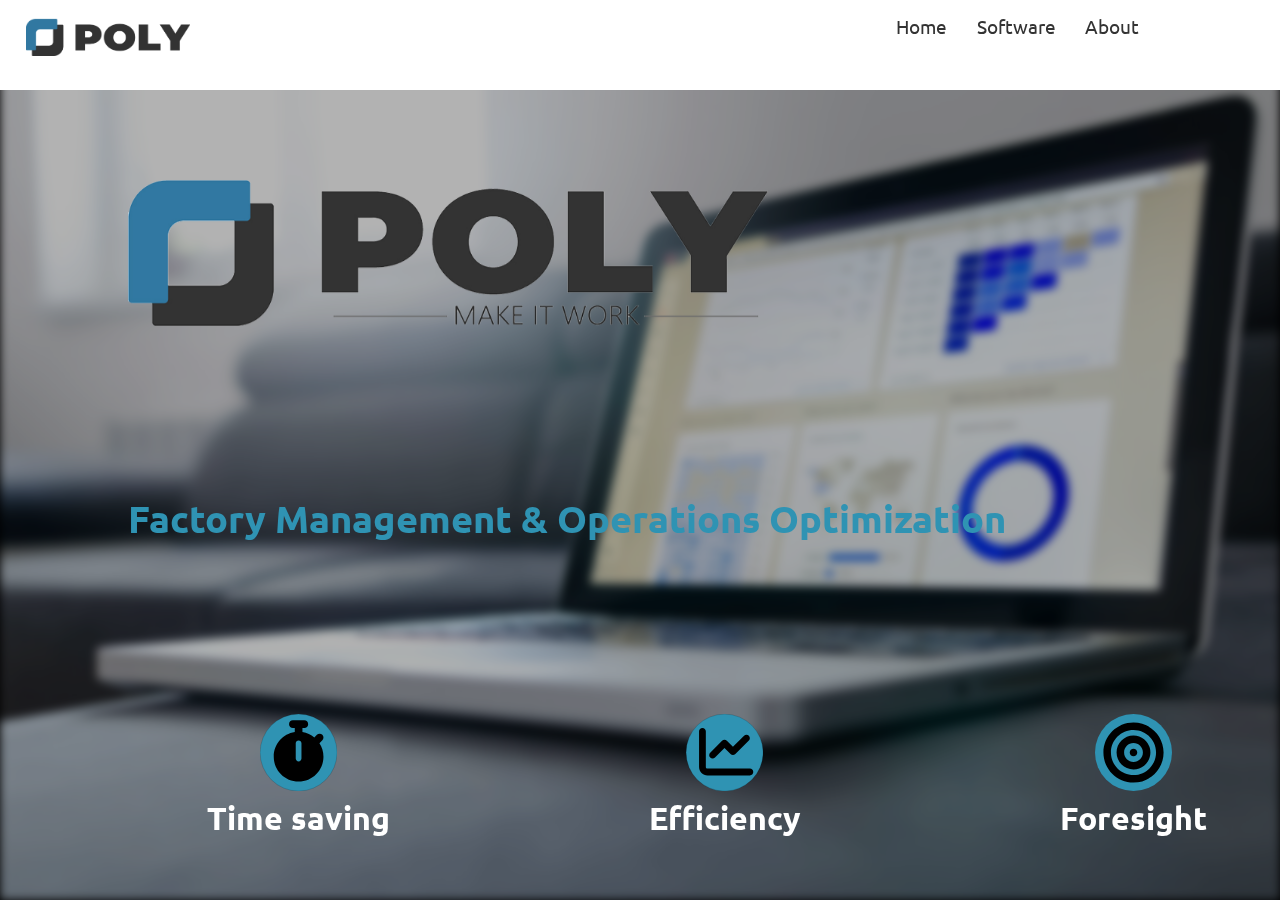
==== index.html @ 880046f1 "First commit" ====
<!DOCTYPE html>
<html lang="en">
    <head>
        <meta charset="UTF-8">
        <meta name="viewport" content="width=device-width, initial-scale=1.0">
        <title>PolyOptimal</title>
        <link rel="icon" type="image/x-icon" href="images/favicon.png">
        <link rel="stylesheet" href="styles/index.css">
        <link rel="stylesheet" href="styles/topbar.css">
        <link rel="stylesheet" href="styles/base.css">
        
        <link rel="preconnect" href="https://fonts.googleapis.com">
		<link rel="preconnect" href="https://fonts.gstatic.com" crossorigin>
		<link href="https://fonts.googleapis.com/css2?family=Ubuntu:ital,wght@0,300;0,400;0,500;0,700;1,300;1,400;1,500;1,700&display=swap" rel="stylesheet">

		<link rel="preconnect" href="https://fonts.googleapis.com">
		<link rel="preconnect" href="https://fonts.gstatic.com" crossorigin>
		<link href="https://fonts.googleapis.com/css2?family=Cabin:ital,wght@0,400..700;1,400..700&display=swap" rel="stylesheet">

    </head>
    <body>
        <div id="topNavBar">
            <img id="topNavBar-logo" src="images/SimpleLogoOfficial.png">
            <nav id="topNavBar-links">
                <a class="links" href="index.html">Home</a>
                <a class="links" href="software.html">Software</a>
                <a class="links" href="about.html">About</a>
                <!--<a class="links" href="news.html">News</a>-->
            </nav>
        </div>


        <!--Esta div faz o blur e o background-->
        <div id="home"></div>

        <img id="mainLogo" src="images/Logo.jpg">
        <h1 id="phrase" >Factory Management & Operations Optimization</h1>
        
        
        <table id="iconsNav">
            <tr>
                <td>
                    <img class="icons" src="images/bullseye-solid (1).svg">
                </td>
                <td>
                    <img class="icons" src="images/chart-line-solid (1).svg">
                </td>
                <td>
                    <img class="icons" src="images/stopwatch-solid (1).svg">
                </td>
            </tr>
            <tr>
                <td>
                    <h1 class="header1">Time saving</h1>
                </td>
                <td>
                    <h1 class="header1">Efficiency</h1>
                </td>
                <td>
                    <h1 class="header1">Foresight</h1>
                </td>
            </tr>
        </table>
        
        
    </body>
</html>
---- styles/index.css ----
#home {
    /* The image used */
    background-image: url("../images/laptopBackground.jpg");
    backdrop-filter: blur(5px);


    /* Center and scale the image nicely */
    background-position: 0 2vh;
    background-repeat: no-repeat;
    background-size: cover;
    background-attachment: fixed;
    opacity: 70%;

    filter: blur(5px);
    height: 100vh;
    width: 100%;
}

#mainLogo {
    position: absolute;
    top: 20vh;
    left: 10vw;
    /*position: relative;
    top: -77vh;
    left: 13vh;*/
    width: 50vw;
}

#phrase {
    position: absolute;
    top: 55vh;
    left: 10vw;
    /*position: relative;
    top: -50vh;
    left: 10vw;*/
    font-size: 3vw;
    font-family: ubuntu, sans-serif;
    font-weight: bold;
    color: #2f93b3;
}

#iconsNav{
    position: absolute;
    top: 79vh;
    left: -4vw;
    text-align: center;
    
}

#iconsNav td{
    padding-left: 20vw;
}

.icons{
    width: 6vw;
}

.header1{
    color: white;
    position: relative;
    font-family: ubuntu,sans-serif;
}

/* Portrait smartphone (320px) 
@media (max-device-width: 320px){
    /* Responsive styles for this breakpoint 

    #home{
        height: 220vh;
        width: 218vw;
        background-position: -300vw 2vh;
    }
    #mainLogo {
        position: absolute;
        top: 20vh;
        left: 8vw;
        /*position: relative;
        top: -77vh;
        left: 13vh;*/

    /*    width: 200vw;
    }
    
    #phrase {
        position: absolute;
        top: 70vh;
        left: 10vw;
        /*position: relative;
        top: -50vh;
        left: 10vw;*/
        /*
        font-size: 20vw;
        font-family: ubuntu, sans-serif;
        font-weight: bold;
        color: #2f93b3;
    }
    
    #iconsNav{
        position: absolute;
        top: 170vh;
        left: 10vw;
        text-align: center;
        
    }
    
    #iconsNav td{
        padding-left: 20vw;
    }
    
    .icons{
        width: 30vw;
    }
    
  }

@media (min-device-width: 321px) and (max-device-width: 479px){

    /* Responsive styles for this breakpoint 

    #home{
        height: 198vh;
        width: 197vw;
        background-position: -30vw 2vh;
    }
    #mainLogo {
        position: absolute;
        top: 20vh;
        left: 10vw;
        width: 130vw;
    }
    
    #phrase {
        position: absolute;
        top: 55vh;
        left: 10vw;
        font-size: 17vw;
        font-family: ubuntu, sans-serif;
        font-weight: bold;
        color: #2f93b3;
    }
    
    #iconsNav{
        position: absolute;
        top: 140vh;
        left: 12vw;
        text-align: center;
    }
    
    #iconsNav td{
        padding-left: 20vw;
    }
    
    .icons{
        width: 20vw;
    }
    
  }


  
  /* Landscape smartphone (480px) 
  @media (min-device-width: 480px) and (max-device-width: 768px){
    /* Responsive styles for this breakpoint 
    
    #home{
        height: 140vh;
        width: 139vw;
        background-position: -30vw 2vh;
    }

    #mainLogo {
        position: absolute;
        top: 20vh;
        left: 10vw;
        width: 80vw;
    }
    
    #phrase {
        position: absolute;
        top: 70vh;
        left: 20vw;
        font-size: 6vw;
        font-family: ubuntu, sans-serif;
        font-weight: bold;
        color: #2f93b3;
    }
    
    #iconsNav{
        position: absolute;
        scale: 106%;
        top: 110vh;
        left: 2vw;
        text-align: center;
        
    }
    
    #iconsNav td{
        padding-left: 20vw;
    }
    
    .icons{
        width: 10vw;
    }

  }
  
  /* Portrait tablet (760px) 
  @media (min-device-width: 760px) and (max-device-width:1023px){
    /* Responsive styles for this breakpoint 
    #home{
        height: 110vh;
        width: 106vw;
    }
    
    #mainLogo {
        position: absolute;
        top: 20vh;
        left: 10vw;
        width: 50vw;
    }
    
    #phrase {
        position: absolute;
        top: 55vh;
        left: 10vw;
        font-size: 3vw;
        font-family: ubuntu, sans-serif;
        font-weight: bold;
        color: #2f93b3;
    }
    
    #iconsNav{
        position: absolute;
        top: 79vh;
        left: -7vw;
        text-align: center;
        
    }
    
    #iconsNav td{
        padding-left: 20vw;
    }
    
    .icons{
        width: 6vw;
    }
    
  }
  
  /* Desktop (1024px) 
  @media (min-device-width: 1024px) and (max-device-width: 1460px){
    /* Responsive styles for this breakpoint 
    #mainLogo {
        position: absolute;
        top: 20vh;
        left: 10vw;
        width: 50vw;
    }
    
    #phrase {
        position: absolute;
        top: 55vh;
        left: 10vw;
        font-size: 3vw;
        font-family: ubuntu, sans-serif;
        font-weight: bold;
        color: #2f93b3;
    }
    
    #iconsNav{
        position: absolute;
        top: 79vh;
        left: -8vw;
        text-align: center;
        
    }
    
    #iconsNav td{
        padding-left: 20vw;
    }
    
    .icons{
        width: 6vw;
    }
    
  }
---- styles/topbar.css ----
a{
    text-decoration: none;
}

.links{
    color: #333333;
}

#topNavBar {
    background-color: white;
    width: 100%;
    height: 10vh;
    position: fixed;
    margin: 0;
    z-index: 2;
}

#topNavBar-logo {
    height: 3vw;
    position: relative;
    top: 2vh;
    left: 2vw;
}

#topNavBar-links {
    font-size: 1.5vw;
    margin-right: 2vw;
    position: relative;
    left: 70vw;
    top: -3vh;
}

#topNavBar-links a {
    display: inline-block;
    margin-right: 2vw;
    font-family: Ubuntu;
    font-weight: 15vw;
}

/*
/* Portrait smartphone (320px) 
@media (max-width: 320px){
    #topNavBar{
        max-width: 100%;
        
    }

    #topNavBar-logo {
        height: 7vh;
    }
    
    #topNavBar-links {
        font-size: 7vw;
        left: 105vw;
        top: -3vh;
    }
  }

@media (min-width: 321px) and (max-width: 479px){
    #topNavBar{
        max-width: 100%;
        
    }

    #topNavBar-logo {
        height: 7vh;
    }
    
    #topNavBar-links {
        font-size: 5vw;
        left: 95vw;
        top: -3vh;
    }
  }


  
  /* Landscape smartphone (480px) 
  @media (min-width: 480px) and (max-width: 768px){
    #topNavBar{
        max-width: 100%;
    }
    
    #topNavBar-logo {
        height: 7vh;
    }
    
    #topNavBar-links {
        font-size: 3vw;
        left: 85vw;
        top: -3vh;
    }
    
  }
  
  /* Portrait tablet (760px) 
  @media (min-width: 760px) and (max-width:1023px){
      #topNavBar{
        max-width: 100%;

      }
      #topNavBar-logo {
          height: 6vh;
      }
      
      #topNavBar-links {
          font-size: 1.8vw;
          left: 68vw;
          top: -3vh;
      }
    
  }
  
  /* Desktop (1024px) 
  @media (min-width: 1024px) and (max-width: 1460px){ 
    #topNavBar{
        max-width: 100%;
        
    }

    #topNavBar-logo {
        height: 4vw;
    }
    
    #topNavBar-links {
        font-size: 1.6vw;
        left: 68vw;
        top: -3vh;
    }
  }*/
---- styles/base.css ----
* {
    margin: 0;
    font-family: ubuntu,sans-serif;
    scroll-behavior: smooth;
}

body {
    height: 100%;
    overflow-x: hidden;
}

html {
    height: 100%;
    max-width: 100%;
    background-color: black;
}
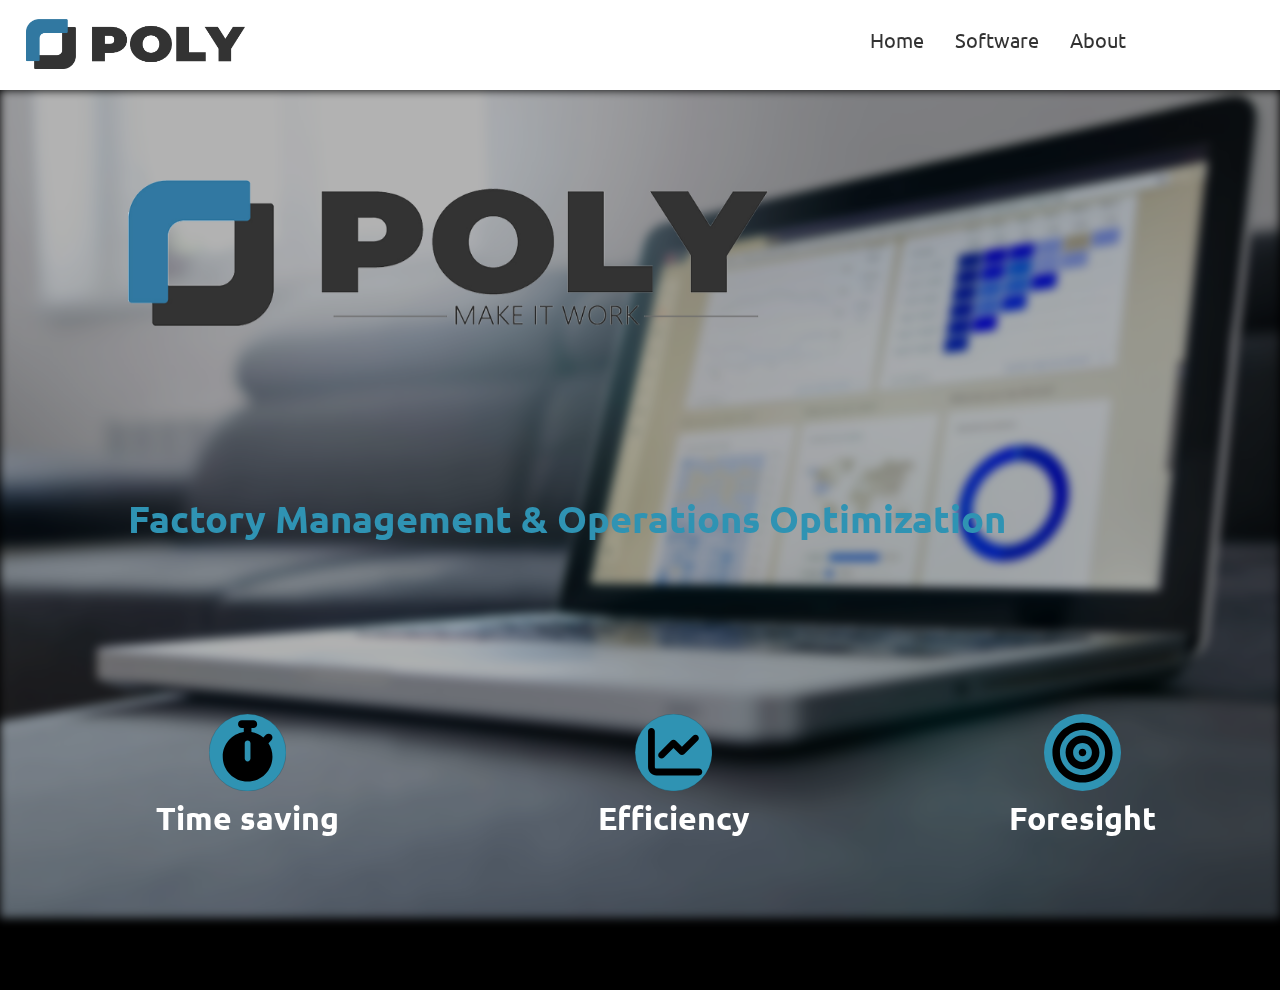
==== commit f3d3a3b2: "Resize topNavBar for mobile" ====
--- a/index.html
+++ b/index.html
@@ -62,6 +62,5 @@
             </tr>
         </table>
         
-        
     </body>
 </html>--- a/styles/index.css
+++ b/styles/index.css
@@ -61,9 +61,7 @@
     font-family: ubuntu,sans-serif;
 }
 
-/* Portrait smartphone (320px) 
-@media (max-device-width: 320px){
-    /* Responsive styles for this breakpoint 
+@media (max-width: 320px){
 
     #home{
         height: 220vh;
@@ -74,21 +72,14 @@
         position: absolute;
         top: 20vh;
         left: 8vw;
-        /*position: relative;
-        top: -77vh;
-        left: 13vh;*/
-
-    /*    width: 200vw;
+
+        width: 200vw;
     }
     
     #phrase {
         position: absolute;
         top: 70vh;
         left: 10vw;
-        /*position: relative;
-        top: -50vh;
-        left: 10vw;*/
-        /*
         font-size: 20vw;
         font-family: ubuntu, sans-serif;
         font-weight: bold;
@@ -113,9 +104,7 @@
     
   }
 
-@media (min-device-width: 321px) and (max-device-width: 479px){
-
-    /* Responsive styles for this breakpoint 
+@media (min-width: 321px) and (max-width: 479px){
 
     #home{
         height: 198vh;
@@ -158,9 +147,7 @@
 
 
   
-  /* Landscape smartphone (480px) 
-  @media (min-device-width: 480px) and (max-device-width: 768px){
-    /* Responsive styles for this breakpoint 
+  @media (min-width: 480px) and (max-width: 768px){
     
     #home{
         height: 140vh;
@@ -204,9 +191,7 @@
 
   }
   
-  /* Portrait tablet (760px) 
-  @media (min-device-width: 760px) and (max-device-width:1023px){
-    /* Responsive styles for this breakpoint 
+  @media (min-width: 760px) and (max-width:1023px){
     #home{
         height: 110vh;
         width: 106vw;
@@ -247,9 +232,7 @@
     
   }
   
-  /* Desktop (1024px) 
-  @media (min-device-width: 1024px) and (max-device-width: 1460px){
-    /* Responsive styles for this breakpoint 
+  @media (min-width: 1024px) and (max-width: 1460px){
     #mainLogo {
         position: absolute;
         top: 20vh;
--- a/styles/topbar.css
+++ b/styles/topbar.css
@@ -8,9 +8,9 @@
 
 #topNavBar {
     background-color: white;
-    width: 100%;
+    max-width: 100%;
     height: 10vh;
-    position: fixed;
+    position: relative;
     margin: 0;
     z-index: 2;
 }
@@ -37,11 +37,8 @@
     font-weight: 15vw;
 }
 
-/*
-/* Portrait smartphone (320px) 
 @media (max-width: 320px){
     #topNavBar{
-        max-width: 100%;
         
     }
 
@@ -58,24 +55,28 @@
 
 @media (min-width: 321px) and (max-width: 479px){
     #topNavBar{
-        max-width: 100%;
-        
+        max-width: 100;
     }
 
     #topNavBar-logo {
-        height: 7vh;
+        max-height: 7vh;
+        min-height: 9vw;
     }
     
     #topNavBar-links {
-        font-size: 5vw;
-        left: 95vw;
-        top: -3vh;
+        font-size: 1em;
+        left: 12em;
+        top: -2vh;
+        max-width: 11em;
+    }
+
+    #topNavBar-links a{
+        margin-right: 0vw;
     }
   }
 
 
   
-  /* Landscape smartphone (480px) 
   @media (min-width: 480px) and (max-width: 768px){
     #topNavBar{
         max-width: 100%;
@@ -93,7 +94,6 @@
     
   }
   
-  /* Portrait tablet (760px) 
   @media (min-width: 760px) and (max-width:1023px){
       #topNavBar{
         max-width: 100%;
@@ -111,7 +111,6 @@
     
   }
   
-  /* Desktop (1024px) 
   @media (min-width: 1024px) and (max-width: 1460px){ 
     #topNavBar{
         max-width: 100%;
@@ -127,4 +126,4 @@
         left: 68vw;
         top: -3vh;
     }
-  }*/+  }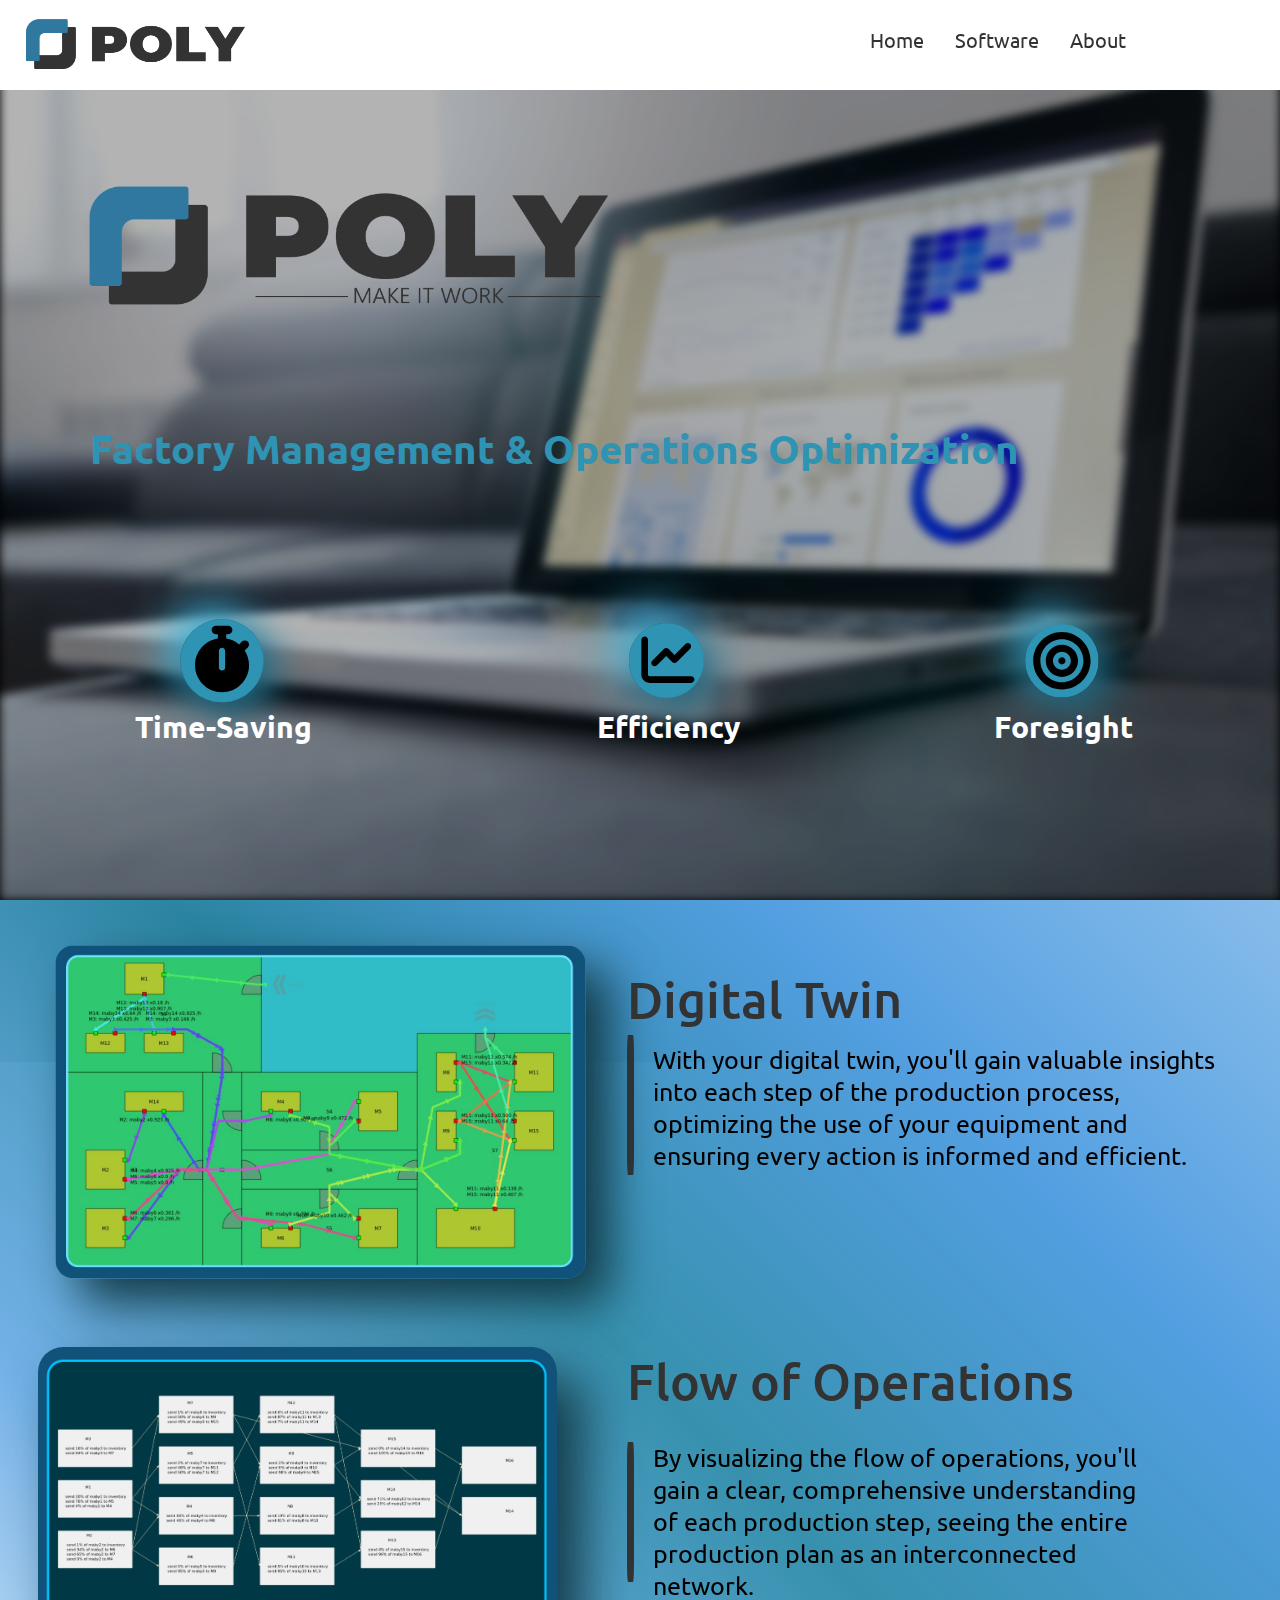
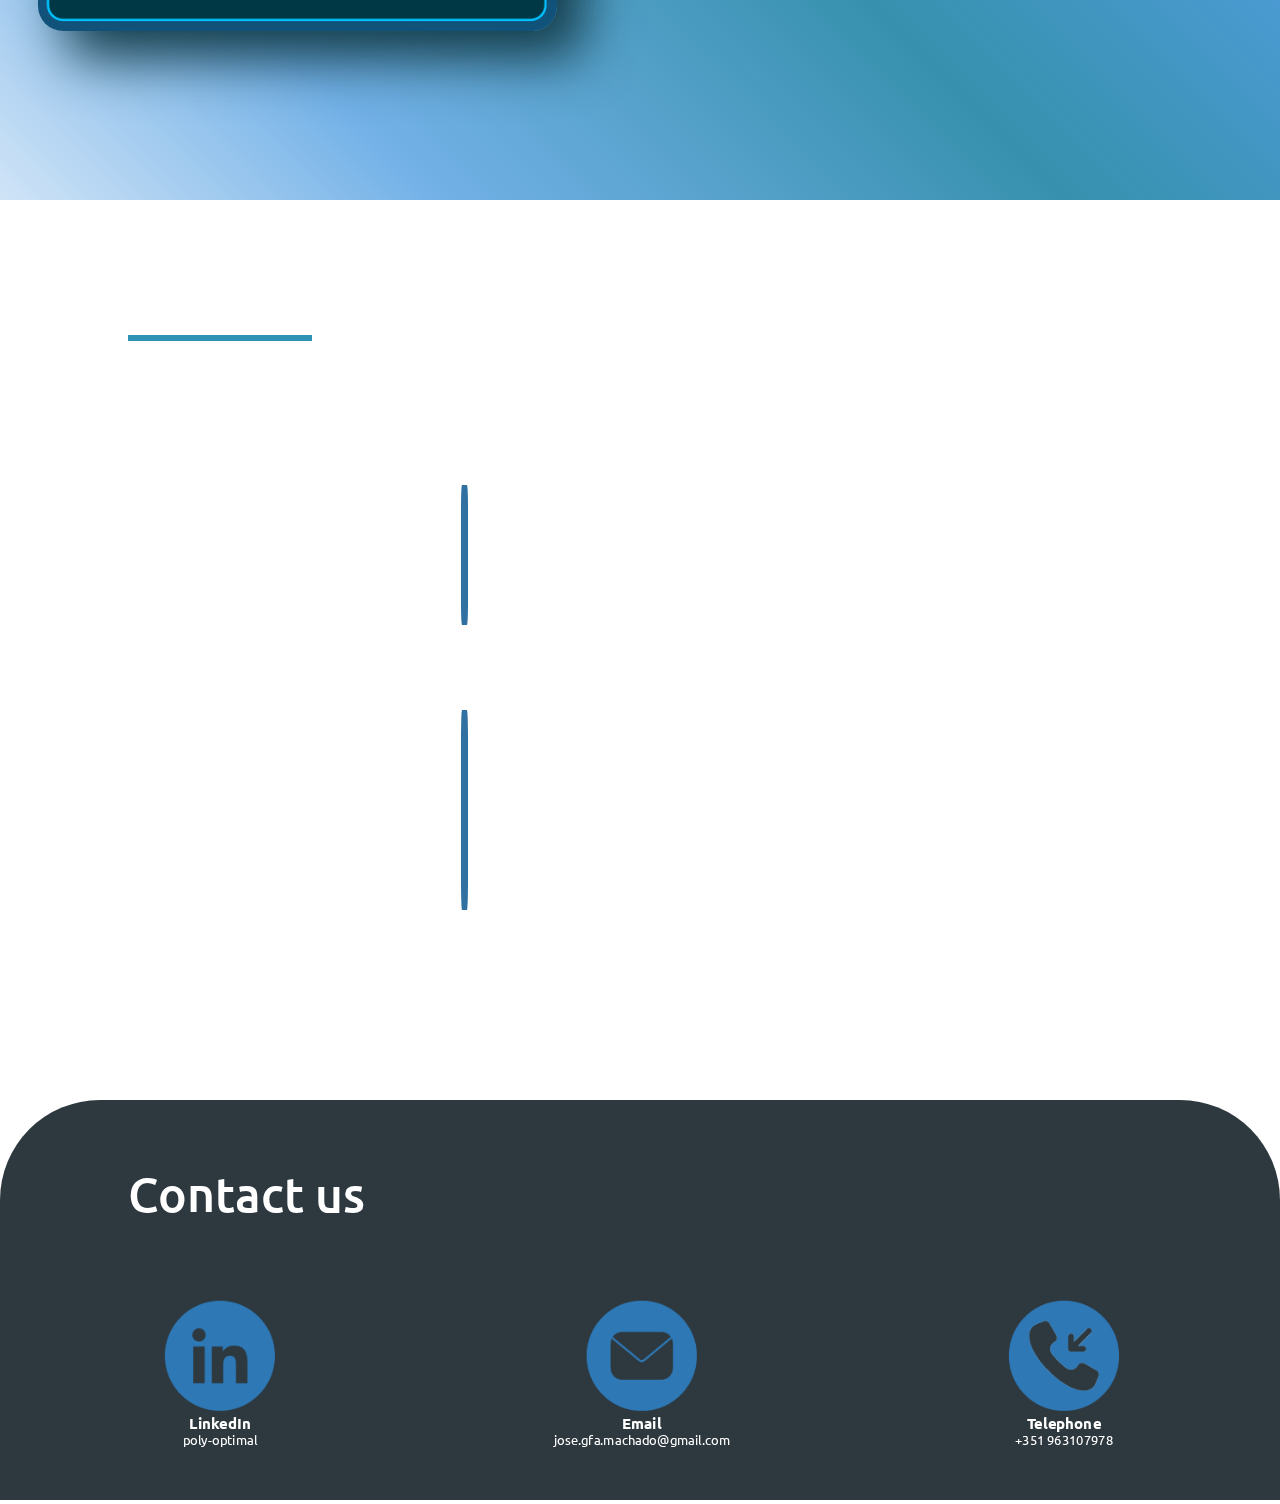
==== commit d1a98a46: "Resizes mostly done" ====
--- a/index.html
+++ b/index.html
@@ -29,38 +29,109 @@
             </nav>
         </div>
 
+		<div id="pc-div"><img src="images/laptopBackground.jpg" id="pc"></div>
 
-        <!--Esta div faz o blur e o background-->
-        <div id="home"></div>
+		
+		<div id="darkPic"></div>
+		<img src="images/ComplexLogoOfficial.png" id="totalLogo">
+		<h1 id="phrase">Factory Management & Operations Optimization</h1>
+		
+		<br>
+		
+		
+		
+		
+		<table id="words">
+			<tr>
+				<td class="icons"><img src="images/bullseye-solid (1).svg" class="smallCons" id="clockIcon"></td>
+				<td class="icons"><img src="images/chart-line-solid (1).svg" class="smallCons"></td>
+				<td class="icons"><img src="images/stopwatch-solid (1).svg" class="smallCons"></td>
+			</tr>
+			<tr>
+				<td class="header1"><h4>Time-Saving</h4></td>
+				<td class="header1"><h4>Efficiency</h4></td>
+				<td class="header1"><h4>Foresight</h4></td>
+			</tr>
+			<!--
+			<tr>
+				<td><p class="smallParagraph">Lorem ipsum dolor sit amet consectetur adipisicing elit. Ipsum ullam odio ut eaque voluptatem et animi perferendis laboriosam obcaecati asperiores, nisi sunt blanditiis! Quo repellendus totam vel esse? Mollitia, aspernatur.</p></td>
+				<td><p class="smallParagraph">Lorem ipsum dolor sit amet consectetur adipisicing elit. Ipsum ullam odio ut eaque voluptatem et animi perferendis laboriosam obcaecati asperiores, nisi sunt blanditiis! Quo repellendus totam vel esse? Mollitia, aspernatur.</p></td>
+				<td><p class="smallParagraph">Lorem ipsum dolor sit amet consectetur adipisicing elit. Ipsum ullam odio ut eaque voluptatem et animi perferendis laboriosam obcaecati asperiores, nisi sunt blanditiis! Quo repellendus totam vel esse? Mollitia, aspernatur.</p></td>
+			</tr>
+			-->
+		</table>
 
-        <img id="mainLogo" src="images/Logo.jpg">
-        <h1 id="phrase" >Factory Management & Operations Optimization</h1>
-        
-        
-        <table id="iconsNav">
-            <tr>
-                <td>
-                    <img class="icons" src="images/bullseye-solid (1).svg">
-                </td>
-                <td>
-                    <img class="icons" src="images/chart-line-solid (1).svg">
-                </td>
-                <td>
-                    <img class="icons" src="images/stopwatch-solid (1).svg">
-                </td>
-            </tr>
-            <tr>
-                <td>
-                    <h1 class="header1">Time saving</h1>
-                </td>
-                <td>
-                    <h1 class="header1">Efficiency</h1>
-                </td>
-                <td>
-                    <h1 class="header1">Foresight</h1>
-                </td>
-            </tr>
-        </table>
-        
+
+		
+		
+		<div class="blueDiv" id="Software">
+			<div id="digitalTwinBrief-div">
+				<h2 class="titles" id="digitalTwinTitle">Digital Twin</h2>
+				<span class="brief" id="digitalTwinBrief">With your digital twin, you'll gain valuable insights into each step of the production process, optimizing the use of your equipment and ensuring every action is informed and efficient.
+				</span>
+				<div id="digitalTwinLine"></div>
+				<img src="images/digitalTwin.jpeg" id="digitalTwinImage">
+			</div>
+			<div id="flowOfOperations-div">
+				<h2 class="titles" id="flowOfOperationsTitle">Flow of Operations</h2>
+				<span class="brief" id="flowOfOperationsBrief">By visualizing the flow of operations, you'll gain a clear, comprehensive understanding of each production step, seeing the entire production plan as an interconnected network.</span>
+				<img src="images/FOOexample.png" id="flowOfOperationsImage">
+				<div id="flowOfOperationsLine"></div>
+			</div>
+		</div> 
+
+
+
+		
+		<div id="About">
+			<h1 class="titles" id="aboutTitle">About</h1>
+
+			<h4 class="titles" id="visionTitle">Our Vision</h4>
+			<div id="visionLine"></div>
+			<span class="brief" id="aboutBrief1">At Poly, we're gearing up to revolutionize factory performance with cutting-edge software solutions. Our vision is to empower factories to achieve peak productivity while providing invaluable support every step of the way.</span>
+			
+			<h4 class="titles" id="goalTitle">Our Goal</h4>
+			<div id="goalLine"></div>
+			<span class="brief" id="aboutBrief2">We're committed to crafting innovative tools and features that will streamline operations, enhance efficiency, and drive bottom-line results. From real-time monitoring and predictive analytics to intelligent resource allocation and seamless integration, we're laying the groundwork for a smarter, more efficient future of manufacturing.</span>
+		</div>
+		
+
+
+
+
+		
+		
+		
+		
+		
+		
+		
+		
+		<div id="Contact">
+			<h1 class="titles" id="contactTitle">Contact us</h1>
+			<table id="contactTable">
+				<tr>
+					<td><a class="contactLinks" href="https://www.linkedin.com/company/poly-optimal/" target="_blank"><img src="images/linkedin.png" class="socialIcons" id="linkedinIcon"></a><h3 class="contactLabels">LinkedIn</h3><p class="contactLabels">poly-optimal</p></td>
+					<td><a class="contactLinks" href="mailto:jose.gfa.machado@gmail.com" target="_blank"><img src="images/emailNovo2.png" class="socialIcons"></a><h3 class="contactLabels">Email</h3><p class="contactLabels">jose.gfa.machado@gmail.com</p></td>
+					<td><a class="contactLinks" target="_blank" href="tel:+351963107978"><img src="images/callNovo.png" class="socialIcons"></a><h3 class="contactLabels">Telephone</h3><p class="contactLabels">+351 963107978</p></td>
+				</tr>
+				<!--
+					<tr>
+						<td class="social" id="linkedInLabel"><h3>LinkedIn</h3></td>
+						<td class="social" id="emailLabel"><h3>Email</h3></td>
+						<td class="social" id="callLabel"><h3>Telephone</h3></td>
+					</tr>
+					<tr>
+						<td class="social" id="nick"><p>poly-optimal</p></td>
+						<td class="social" id="email"><p>jose.gfa.machado@gmail.com</p></td>
+						<td class="social" id="cellphone"><p>+351 963107978</p></td>
+					</tr>
+					-->
+			</table>
+			
+
+			<!--<span id="emailNow">Feel free to send an email right now!</span> -->
+			
+		</div>
     </body>
 </html>--- a/styles/index.css
+++ b/styles/index.css
@@ -1,18 +1,23 @@
-#home {
-    /* The image used */
+/*#home {
     background-image: url("../images/laptopBackground.jpg");
-    backdrop-filter: blur(5px);
-
-
-    /* Center and scale the image nicely */
+
+
     background-position: 0 2vh;
     background-repeat: no-repeat;
     background-size: cover;
     background-attachment: fixed;
-    opacity: 70%;
 
     filter: blur(5px);
     height: 100vh;
+    width: 100%;
+}
+
+#black{
+    position: absolute;
+    top: 6em;
+    opacity: 0.5;
+    background-color: black;
+    height: 90vh;
     width: 100%;
 }
 
@@ -20,9 +25,6 @@
     position: absolute;
     top: 20vh;
     left: 10vw;
-    /*position: relative;
-    top: -77vh;
-    left: 13vh;*/
     width: 50vw;
 }
 
@@ -30,9 +32,6 @@
     position: absolute;
     top: 55vh;
     left: 10vw;
-    /*position: relative;
-    top: -50vh;
-    left: 10vw;*/
     font-size: 3vw;
     font-family: ubuntu, sans-serif;
     font-weight: bold;
@@ -61,6 +60,2783 @@
     font-family: ubuntu,sans-serif;
 }
 
+#Software{
+    width: 100%;
+    height: 100%;
+    background: linear-gradient(45deg, rgba(208, 228, 247, 1) 0%, rgba(120, 180, 232, 1) 19%, rgba(115, 177, 231, 1) 20%, rgba(47, 147, 179, 0.9) 49%, rgba(83, 159, 225, 1) 76%, rgba(135, 188, 234, 1) 100%);
+    padding: 0%;
+}
+
+.titles{
+    font-size: 4em;
+    color: #333333;
+}
+
+#digitalTwinTitle{
+    position: relative;
+    top: 2em;
+    left: 15em;
+}
+
+.brief{
+    font-size: 2em;
+}
+
+#digitalTwinImage{
+    position: relative;
+    top: -21em;
+    left: 23em;
+    max-width: 33em;
+    height: auto;
+    border-radius: 2em;
+}
+
+#digitalTwinBrief{
+    display: flex;
+    position: relative;
+    top: 5em;
+    left: 31em;
+    max-width: 20em;
+}
+
+#digitalTwinLine{
+    position: relative;
+    top: -2em;
+    left: 60em;
+    content: "";
+    width: 7px;
+    border-radius: 15%;
+    height: 12em;
+    background-color: #333333;
+}
+
+
+#flowOfOperations-div{
+    position: relative;
+    top: -16em;
+}
+
+#flowOfOperationsTitle{
+    position: relative;
+    top: 0em;
+    left: 15em;
+}
+
+#flowOfOperationsBrief{
+    position: relative;
+    display: flex;
+    top: 0.5em;
+    left: 31em;
+    max-width: 18em;
+}
+
+#flowOfOperationsImage{
+    position: relative;
+    top: -15em;
+    left: 19em;
+    border-radius: 2em;
+    max-width: 37em;
+}
+
+#flowOfOperationsLine{
+    position: relative;
+    top: -30.5em;
+    left: 60em;
+    content: "";
+    width: 7px;
+    border-radius: 15%;
+    height: 12em;
+    background-color: #333333;
+}
+
+#Contact{
+    position: relative;
+    top: 100vh;
+}*/
+
+* {
+    max-width: 100%;
+    margin: 0;
+    font-family: Ubuntu;
+    opacity: 1;
+}
+
+html {
+    scroll-behavior: smooth;
+    /* Enables smooth scrolling */
+}
+
+
+.teamIcons {
+    position: relative;
+    width: 60%;
+    height: 600px;
+    max-height: 100%;
+    border-radius: 2em;
+    padding: 10px;
+    background-color: #191919;
+    box-shadow: 5px 5px 30px rgb(4, 4, 4),
+        -5px -5px 30px rgb(57, 57, 57);
+    left: 12%;
+}
+
+#mouro {
+    position: relative;
+    width: 84%;
+    left: -5%;
+}
+
+#centerMouro {
+    height: 40px;
+}
+
+#ric {
+    position: relative;
+    left: 7%;
+}
+
+#ze {
+    border-radius: 40px;
+    scale: 270%;
+}
+
+
+
+.profileimage {
+    background-color: transparent;
+    border: none;
+    margin-top: 130px;
+    border-radius: 5em;
+    width: 100px;
+    height: 100px;
+}
+
+.pfp {
+    border-radius: 35em;
+    fill: white;
+}
+
+.Name {
+    color: white;
+    font-family: 'Lucida Sans', 'Lucida Sans Regular', 'Lucida Grande', 'Lucida Sans Unicode', Geneva, Verdana, sans-serif;
+    font-size: 20px;
+    padding-top: 40%;
+}
+
+
+.socialbar {
+    position: relative;
+    top: 100%;
+    background-color: #191919;
+    border-radius: 3em;
+    width: 90%;
+    padding: 14px;
+    color: white;
+    box-shadow: 3px 3px 15px rgb(0, 0, 0),
+        -3px -3px 15px rgb(58, 58, 58);
+}
+
+.card a {
+    transition: 0.4s;
+    color: white
+}
+
+#github:hover {
+    color: #c9510c;
+}
+
+#instagram:hover {
+    color: #d62976;
+}
+
+#facebook:hover {
+    color: #3b5998;
+}
+
+#twitter:hover {
+    color: #00acee;
+}
+
+#Logo {
+    position: absolute;
+    padding-top: 0.9%;
+    left: -5%;
+    scale: 75%;
+    padding-left: 100px;
+    height: 65px;
+}
+
+
+.tabFinders {
+    font-size: 75%;
+    font-family: "Cabin", sans-serif;
+}
+
+.smallCons {
+    max-width: 30%;
+    border-radius: 50%;
+    background: linear-gradient(145deg, #329dc0, #2a84a1);
+    box-shadow: 20px 20px 60px #20647a,
+        -20px -20px 80px #3ec2ec;
+}
+
+#pc-div {
+    background-color: black;
+}
+
+#pc {
+    filter: blur(5px);
+    opacity: 0.7;
+}
+
+#logoBar {
+    background-color: white;
+    width: 100%;
+    height: 10%;
+    display: inline-block;
+    margin-right: auto;
+    margin-left: auto;
+    position: fixed;
+    z-index: 10;
+}
+
+#darkPic {
+    position: fixed;
+    top: 0;
+    left: 0;
+    width: 100%;
+    height: 100%;
+    background-image: url('../images/liquid-cheese.png');
+    background-size: cover;
+    background-position: center;
+    z-index: -1;
+}
+
+
+body {
+    /*background-color: #105279;*/
+    background-color: black;
+    background-size: cover;
+    background-attachment: fixed;
+    margin: 0;
+    padding: 0;
+}
+
+body::after {
+    content: "";
+    position: absolute;
+    top: 100%;
+    width: 100%;
+    height: 100%;
+    background: rgba(0, 0, 0, 0.5);
+    /* Dark overlay */
+    pointer-events: none;
+    /* Ensure the overlay does not interfere with clicking elements */
+}
+
+body::before {
+    content: "";
+    position: relative;
+    padding-top: 10%;
+    width: 100%;
+    height: 20%;
+    background: rgba(0, 0, 0, 0.5);
+    /* Dark overlay */
+    pointer-events: none;
+    /* Ensure the overlay does not interfere with clicking elements */
+}
+
+
+td {
+    padding-left: 10px;
+}
+
+
+.sectionLinks {
+    position: absolute;
+    font-weight: bold;
+    font-size: 30px;
+    list-style-type: none;
+    text-align: right;
+    right: 5%;
+    top: 30%;
+    display: inline-block;
+    max-width: 70%;
+    margin-right: 3%;
+}
+
+.sectionLinks a {
+    display: inline-block;
+    /* Keeps links in a horizontal row */
+    margin-right: 20px;
+    /* Adjust the value for desired separation */
+    text-decoration: none;
+    /* Removes the underline */
+}
+
+/* Optional: Remove margin from the last link */
+.sectionLinks a:last-child {
+    margin-right: 0;
+}
+
+a:link,
+a:visited {
+    color: #333333;
+    text-decoration: none;
+}
+
+a:hover {
+    color: black;
+    text-decoration: underline;
+
+}
+
+#totalLogo {
+    position: absolute !important;
+    top: 20%;
+    left: 0%;
+    scale: 90%;
+    max-width: 55%;
+    z-index: 3;
+}
+
+#phrase {
+    position: absolute !important;
+    font-family: ubuntu, sans-serif;
+    color: #2f93b3;
+    font-size: 60px;
+    text-align: center;
+    left: 8%;
+    top: 55%;
+    z-index: 3;
+}
+
+#words {
+    font-family: Arial, Helvetica, sans-serif;
+    font-size: 30px;
+    font-weight: bold;
+    text-align: center;
+    width: 100%;
+    color: white;
+    position: absolute;
+    top: 70%;
+    left: -2%;
+    justify-content: space-evenly;
+}
+
+.icons {
+    scale: 50%;
+}
+
+#clockIcon {
+    scale: 90%;
+}
+
+.header1 {
+    position: relative;
+    text-align: center;
+    bottom: 35px;
+}
+
+.smallParagraph {
+    font-size: 17px;
+}
+
+
+#paragraphs {
+    position: absolute;
+    width: 100%;
+    height: 400px;
+    background-color: #333333;
+}
+
+
+.blueDiv {
+    position: absolute;
+    width: 100%;
+    height: 100%;
+    /*background-color: #2f93b3;*/
+    /*background: rgb(49,113,161);*/
+    background: #105279;
+    /*background: linear-gradient(45deg, rgba(49,113,161,1) 0%, rgba(47,147,179,1) 100%);*/
+    background: linear-gradient(45deg, rgba(208, 228, 247, 1) 0%, rgba(120, 180, 232, 1) 19%, rgba(115, 177, 231, 1) 20%, rgba(47, 147, 179, 0.9) 49%, rgba(83, 159, 225, 1) 76%, rgba(135, 188, 234, 1) 100%);
+    top: 100%;
+    padding: 0%;
+    z-index: 1;
+}
+
+.titles {
+    position: relative;
+    max-width: 80%;
+    padding-top: 5%;
+    padding-left: 20%;
+    color: #333333;
+    font-size: 60px;
+    font-weight: 500;
+    z-index: 1;
+}
+
+#digitalTwinTitle {
+    position: relative;
+    padding: 0;
+    max-width: 20%;
+    left: 49%;
+}
+
+
+.brief {
+    font-size: 22px;
+    max-width: 50%;
+}
+
+#softwareBrief {
+    position: absolute;
+    top: 3%;
+    right: 10%;
+}
+
+#digitalTwinBrief-div {
+    height: 50%;
+}
+
+#digitalTwinBrief {
+    position: absolute;
+    top: 16%;
+    left: 20%;
+    max-width: 70%;
+}
+
+#digitalTwinImage {
+    position: absolute;
+    top: 22%;
+    left: 17%;
+    max-width: 50%;
+    border-radius: 20px;
+    background: linear-gradient(145deg, #329dc0, #2a84a1);
+    box-shadow: 27px 27px 53px #133b48;
+}
+
+
+#digitalTwinLine {
+    position: absolute;
+    top: 17%;
+    left: 49%;
+    content: "";
+    width: 7px;
+    border-radius: 15%;
+    height: 140px;
+    background-color: #333333;
+}
+
+#visionTitle {
+    color: white;
+    font-size: 50px;
+    position: relative;
+    top: 13%;
+    left: 20%;
+    max-width: 30%;
+    padding: 0;
+}
+
+
+#goalTitle {
+    color: white;
+    font-size: 50px;
+    position: relative;
+    top: 32%;
+    left: 20%;
+    max-width: 30%;
+    padding: 0;
+}
+
+#flowOfOperations-div {
+    position: relative;
+    top: 0%;
+    left: 0%;
+    max-width: 100%;
+    height: 30%;
+}
+
+#flowOfOperationsTitle {
+    padding: 0;
+    width: 30%;
+    left: 49%;
+    top: 0%;
+}
+
+#flowOfOperationsBrief {
+    position: absolute;
+    top: 40%;
+    left: 10%;
+    max-width: 40%;
+}
+
+#flowOfOperationsImage {
+    position: relative;
+    max-height: 112%;
+    top: 30%;
+    left: 30%;
+    justify-content: space-evenly;
+    border-radius: 25px;
+    box-shadow: 27px 27px 53px #133b48;
+}
+
+#flowOfOperationsLine {
+    position: absolute;
+    top: 36%;
+    left: 49%;
+    content: "";
+    width: 7px;
+    border-radius: 15%;
+    height: 140px;
+    background-color: #333333;
+}
+
+#About {
+    position: absolute;
+    top: 200%;
+    width: 100%;
+    height: 100%;
+    margin-top: 4%;
+}
+
+#aboutTitle {
+    position: relative;
+    text-decoration: underline;
+    text-decoration-color: #2f93b3;
+    text-underline-offset: 15%;
+    max-width: 50%;
+    top: 0%;
+    left: 10%;
+    padding: 0;
+    color: #ffffff;
+    font-size: 80px;
+}
+
+#aboutBrief1 {
+    position: absolute;
+    top: 25%;
+    left: 40%;
+    color: white
+}
+
+#aboutBrief2 {
+    position: absolute;
+    top: 50%;
+    left: 40%;
+    color: white;
+}
+
+#visionLine {
+    position: absolute;
+    top: 25%;
+    left: 36%;
+    content: "";
+    width: 7px;
+    border-radius: 15%;
+    height: 140px;
+    background-color: #3171a1;
+}
+
+#goalLine {
+    position: absolute;
+    top: 50%;
+    left: 36%;
+    content: "";
+    width: 7px;
+    border-radius: 15%;
+    height: 200px;
+    background-color: #3171a1;
+}
+
+#Team {
+    width: 100%;
+    height: 120%;
+    /*background-color: #2f93b3;*/
+    background: linear-gradient(45deg, rgba(120, 180, 232, 1) 0%, rgba(120, 180, 232, 1) 19%, rgba(115, 177, 231, 1) 20%, rgba(0, 120, 155, 1) 49%, rgba(83, 159, 225, 1) 76%, rgba(135, 188, 234, 1) 100%);
+    position: absolute;
+    top: 300%;
+}
+
+
+
+#teamTable {
+    position: relative;
+    width: 100%;
+    justify-content: center;
+}
+
+.names {
+    position: relative;
+    text-align: center;
+    font-size: 24px;
+}
+
+#teamTitle {
+    position: relative;
+    left: -10%;
+    top: -5%;
+    font-size: 70px;
+}
+
+#TeamInfo {
+    height: 100%;
+    position: relative;
+    top: -0%;
+}
+
+/*.teamIcons{
+    position: relative;
+    max-width: 40%;
+    left: 30%;
+    border-radius: 250px;
+}*/
+
+
+#teamBrief {
+    display: inline-block;
+    max-width: 70%;
+    text-align: center;
+    position: relative;
+    top: -38%;
+    left: 15%;
+}
+
+#teamBrief-line{
+    content: "";
+    width: 7px;
+    height: 100px;
+    background-color: #105279;
+    border-radius: 20px;
+    position: relative;
+    top: -21%;
+    left: 22%;
+}
+
+#Contact {
+    position: absolute;
+    top: 300%;
+    color: white;
+    background: #2e393f;
+    height: 29vw;
+    width: 100%;
+    border-radius: 100px 100px 0 0;
+}
+
+.socialIcons {
+    scale: 50%;
+}
+
+#contactTitle {
+    position: relative;
+    color: white;
+    left: -10%;
+    top: -3vw;
+    font-size: 4vw;
+}
+
+#contactTable {
+    height: 33vw;
+    position: relative;
+    left: 9vw;
+    top: -10vw;
+    max-width: 100%;
+    scale: 73%;
+    justify-content: space-evenly;
+    text-align: center;
+    font-size: 30px;
+    border-collapse: collapse;
+}
+
+#contactTable td {
+    height: 90%;
+}
+
+.contactLabels {
+    position: relative;
+    top: -15%;
+}
+
+.social {
+    position: relative;
+    font-size: 30px;
+    left: 12%;
+    bottom: 100px;
+}
+
+#emailLabel {
+    position: relative;
+    left: 13.5%;
+}
+
+#linkedInLabel {
+    position: relative;
+    left: 11.5%;
+}
+
+#callLabel {
+    position: relative;
+    left: 11%;
+}
+
+#nick {
+    position: relative;
+    left: 11%;
+}
+
+#email {
+    position: relative;
+    left: 4%;
+}
+
+#cellphone {
+    position: relative;
+    left: 9%;
+}
+
+#emailNow {
+    position: relative;
+    left: 10%;
+    font-size: 30px;
+}
+
+
+/* Media Queries for Responsiveness */
+
+/* Small devices (phones, 600px and down) */
+@media (max-width: 600px) {
+    td{
+        padding-left: 0;
+    }
+
+    #Logo {
+        /*padding-left: 0%;*/
+        left: -23%;
+        top: 20%;
+        height: 40px;
+        /*padding-top: 3.5%;*/
+    }
+
+    #totalLogo {
+        text-align: center;
+        position: relative;
+        left: 10%;
+        top: 25%;
+        max-width: 80%;
+    }
+
+    #phrase {
+        font-size: 30px;
+        padding-right: 0;
+        top: 50%;
+        left: 0%;
+        max-width: 200%;
+    }
+
+    /*
+    #words{
+        font-family: Arial, Helvetica, sans-serif;
+        font-size: 30px;
+        font-weight: bold;
+        text-align: center;
+        width: 100%;
+        color: white;
+        position: absolute;
+        top: 60%;
+        left: -2%;
+        2F93B3
+        171
+        justify-content: space-evenly;
+    }
+
+    .icons{
+        scale: 50%;
+    }
+
+    #header1{
+        position: relative;
+        text-align: center;
+        bottom: 50px;
+    }
+    */
+
+    #words {
+        position: absolute;
+        top: 70%;
+        font-size: 20px;
+        scale: 90%;
+    }
+
+    .smallCons {
+        max-width: 80%;
+    }
+
+    .icons {
+        scale: 60%
+    }
+
+    #header1 {
+        padding-top: 10%;
+        bottom: 0;
+        font-size: 15px;
+    }
+
+    .smallParagraph {
+        font-size: 15px;
+        position: relative;
+        bottom: 40px;
+    }
+
+    .sectionLinks {
+        position: absolute;
+        font-weight: bold;
+        font-size: 15px;
+        list-style-type: none;
+        text-align: right;
+        right: -15%;
+        top: 40%;
+        display: inline-block;
+        max-width: 100%;
+        margin-right: 10%;
+        scale: 70%;
+    }
+
+    #pc-div {
+        width: 100vw;
+        height: 100vh;
+        overflow: hidden;
+        position: relative;
+    }
+
+    #pc {
+        width: 100%;
+        height: 100%;
+        object-fit: cover;
+        object-position: 60% 20%;
+        position: absolute;
+        top: 0;
+        left: 0;
+    }
+
+    .blueDiv {
+        position: absolute;
+        max-height: 150%;
+        height: 130%;
+    }
+
+    .titles {
+        font-size: 20px;
+    }
+
+    .brief {
+        font-size: 15px;
+    }
+
+    #softwareBrief {
+        top: 1%;
+        right: 2%;
+    }
+
+    #digitalTwinTitle {
+        left: 0%;
+        top: 0%;
+        text-align: right;
+        font-size: 26px;
+        max-width: 26%;
+    }
+
+    #digitalTwinBrief {
+        top: -24%;
+        left: 41%;
+    }
+
+    #digitalTwinImage {
+        top: 75%;
+        left: 0%;
+        border-radius: 12px;
+        max-width: 100%;
+    }
+
+    #digitalTwinLine{
+        top: -21%;
+        left: 31%;
+    }
+
+    #softwareBrief-div {
+        position: absolute;
+        top: 2%;
+        width: 90%;
+    }
+
+    #digitalTwinBrief-div {
+        position: absolute;
+        top: 10%;
+        left: 10%;
+        width: 80%;
+        max-width: 100%;
+        height: 20%;
+    }
+
+    #flowOfOperations-div{
+        top: 58%;
+        height: 33%;
+    }
+
+    #flowOfOperationsTitle {
+        top: -5%;
+        left: 2%;
+        font-size: 26px;
+        text-align: right;
+        width: 35%;
+        max-width: 38%;
+    }
+
+    #flowOfOperationsBrief {
+        top: -17%;
+        left: 48%;
+    }
+
+    #flowOfOperationsImage {
+        top: 28%;
+        left: 4%;
+        width: 92%;
+    }
+
+    #flowOfOperationsLine{
+        top: -18%;
+        left: 41%;
+        height: 168px;
+    }
+
+
+    .names {
+        font-size: 20px;
+    }
+
+    #About {
+        margin: 0;
+        position: absolute;
+        top: 241%;
+        height: 110%;
+    }
+
+    #aboutTitle {
+        font-size: 60px;
+        position: absolute;
+        top: -5%;
+    }
+
+    #visionTitle {
+        font-size: 40px;
+        left: 8%;
+        top: 13%;
+    }
+
+    #visionLine{
+        top: 13%;
+        left: 40%;
+    }
+
+    #aboutBrief1 {
+        top: 12%;
+        left: 45%;
+    }
+
+    #goalTitle {
+        font-size: 40px;
+        top: 30%;
+        left: 10%;
+    }
+
+    #goalLine{
+        top: 38%;
+        left: 40%;
+    }
+
+    #aboutBrief2 {
+        top: 37%;
+        left: 45%;
+    }
+
+    #Team {
+        top: 324%;
+        height: 300%;
+    }
+
+    #teamTitle {
+        font-size: 50px;
+        top: 0%;
+    }
+
+    #TeamInfo {
+        max-width: 100%;
+        height: 100%;
+    }
+
+    #teamTable {
+        padding: 0;
+        position: relative;
+        top: 7%;
+        left: 0%;
+    }
+
+    #ricardo {
+        scale: 140%;
+    }
+
+    .Name {
+        font-size: 15px;
+        text-align: center;
+        padding-left: 7%;
+        padding-top: 40%;
+    }
+
+    #name-ric {
+        top: 0%;
+    }
+
+    #mouro-image{
+        position: relative;
+        border-radius: 40px;
+        width: 90%;
+        scale: 300%;
+    }
+
+    #mouro-image-div{
+        position: relative;
+        top: 0%;
+    }
+
+    #mouro-name{
+        padding-top: 60%;
+    }
+
+    .teamIcons {
+        position: relative;
+        max-width: 55%;
+        left: 25%;
+        height: 500px;
+        overflow: hidden;
+    }
+
+    center {
+        position: relative;
+        top: -8%;
+    }
+
+    #teamBrief {
+        position: absolute;
+        font-size: 100%;
+        top: 5%;
+        max-width: 80%;
+    }
+
+    #teamTable tr {
+        display: flex;
+        flex-direction: column;
+        align-items: center;
+    }
+
+    #teamTable td {
+        display: block;
+        width: 100%;
+        height: 500px;
+    }
+
+    .profileimage {
+        width: 30%;
+        height: auto;
+        display: block;
+        position: relative;
+        top: 90%;
+    }
+
+    #cardZe {
+        position: relative;
+        left: -5%;
+        height: 500px;
+    }
+
+    #ric {
+        left: 20%;
+        top: 20%;
+    }
+
+    #mouro {
+        left: 20%;
+        top: 40%;
+    }
+
+    /*
+    #cardZe{
+        position: relative;
+        top: 0%;
+        left: -1%;
+        scale: 95%;
+        padding: 0;
+    }
+    
+    #ric{
+        position: absolute;
+        height: 100%;
+        width: 54%;
+        left: 23%;
+        top: 105%;
+    }
+
+    #mouro{
+        position: absolute;
+        scale: 84%;
+        height: 97%;
+        left: 17.5%;
+        top: 207%;
+    }
+    
+    #ze{
+        width: 80%;
+    }*/
+
+    #Contact {
+        top: 330%;
+        height:59em !important;
+        border-radius: 50px 50px 0 0;
+    }
+
+    #contactTable {
+        max-width: 100%;
+        position: relative;
+        left: -0%;
+        top: -16em !important;
+    }
+
+    #contactTitle{
+        font-size: 42px;
+        top: 12%;
+    }
+
+    #contactTable tr {
+        display: flex;
+        flex-direction: column;
+        align-items: center;
+    }
+
+    #contactTable td {
+        display: block;
+        width: 100%;
+    }
+
+    .contactLinks{
+        position: relative;
+        height: 100%;
+    }   
+}
+
+/* Medium devices (tablets, 600px to 1024px) */
+@media (min-width: 601px) and (max-width: 1024px) {
+
+    #pc-div{
+        padding-top: 155%;
+    }
+
+    #pc{
+        width: 100%;
+        height: 100%;
+        object-fit: cover;
+        object-position: 60% 20%;
+        position: absolute;
+        top: 0;
+        left: 0;
+    }
+    
+    #Logo {
+        padding-left: 5%;
+        height: 80%;
+    }
+
+
+    .sectionLinks {
+        top: 30%;
+        font-size: 15px;
+    }
+
+
+    #totalLogo {
+        position: relative;
+        max-width: 50%;
+        padding-left: 5%;
+    }
+
+    #phrase {
+        position: relative;
+        max-width: 60%;
+        padding-top: 5%;
+        left: 7vw;
+        font-size: 40px;
+        text-align: left;
+        top: 45vh;
+    }
+
+    #words {
+        top: 75%;
+    }
+
+    .icons {
+        scale: 75%;
+    }
+
+    .header1 {
+        position: relative;
+        font-size: 25px;
+        left: -0.1%;
+        bottom: 25px;
+    }
+
+    .smallParagraph {
+        position: relative;
+        bottom: 70px;
+        font-size: 12px;
+    }
+
+    .titles {
+        font-size: 5vw;
+    }
+
+    .brief {
+        font-size: 3vw;
+    }
+
+    #softwareBrief {
+        left: 35%;
+    }
+
+    #digitalTwinTitle{
+        left: 52%;
+        top: 20%;
+        max-width: 30%;
+    }
+
+    #digitalTwinBrief {
+        left: 55%;
+        max-width: 38%;
+    }
+
+    #digitalTwinLine{
+        left: 52%;
+        height: 27vw;
+    }
+
+    #digitalTwinImage {
+        scale: 90%;
+        top: 8%;
+        left: 1%;
+        max-width: 50%;
+    }
+
+
+    #flowOfOperationsTitle{
+        width: 47%;
+        left: 52%;
+        top: 16%;
+    }
+
+    #flowOfOperationsBrief{
+        left: 55%;
+    }
+
+    #flowOfOperationsImage{
+        max-width: 46%;
+        top: 0vh;
+        left: 3%;
+    }
+
+    #flowOfOperationsLine{
+        top: 39%;
+        left: 52%;
+        height: 25vw;
+    }
+
+    #visionTitle{
+        left: 9%;
+        top: 7vh;
+        font-size: 5vw;
+    }
+
+    #visionLine{
+        top: 17vh;
+        height: 27vw;
+    }
+
+    #aboutBrief1{
+        top: 17vh;
+    }
+
+    #goalTitle{
+        left: 12%;
+        top: 35vh;
+        font-size: 5vw;
+    }
+
+    #goalLine{
+        height: 35vh;
+    }
+
+    #aboutBrief2{
+        top: 50vh;
+    }
+
+    #Contact{
+        height: 27em !important;
+    }
+
+    #contactTable{
+        max-width: 150%;
+        width: 160%;
+        scale: 59%;
+        left: -25%;
+    }
+}
+
+/* Large devices (desktops, 1024px and up) */
+@media (min-width: 1025px) and (max-width: 1102px) {
+    #pc-div{
+        padding-top: 90%;
+    }
+
+    #pc{
+        width: 100%;
+        height: 100%;
+        object-fit: cover;
+        object-position: 60% 20%;
+        position: absolute;
+        top: 0;
+        left: 0;
+    }
+
+    #Logo {
+        padding-left: 100px;
+        height: 70%;
+    }
+
+    #totalLogo {
+        padding-left: 5%;
+        max-width: 52%;
+    }
+
+    .sectionLinks {
+        top: 31%;
+        font-size: 15px;
+    }
+
+    #phrase {
+        position: relative;
+        max-width: 95%;
+        top: 44vh;
+        text-align: left;
+        padding-top: 2%;
+        left: 3vw;
+        font-size: 40px;
+    }
+
+    #words {
+        top: 75%;
+    }
+
+    .icons {
+        scale: 75%;
+    }
+
+    .header1 {
+        position: relative;
+        font-size: 27px;
+        left: -0.5%;
+        bottom: 20px;
+    }
+
+    .smallParagraph {
+        position: relative;
+        bottom: 70px;
+        font-size: 12px;
+    }
+
+    .titles {
+        font-size: 43px;
+    }
+
+    .brief {
+        font-size: 24px;
+    }
+
+    #softwareBrief {
+        left: 35%;
+    }
+
+    #digitalTwinTitle{
+        left: 49%;
+        top: 20%;
+        max-width: 30%;
+    }
+
+    #digitalTwinBrief {
+        left: 51%;
+    }
+
+    #digitalTwinImage {
+        scale: 84%;
+        top: 5%;
+        left: 0%;
+    }
+
+    #flowOfOperationsTitle{
+        width: 45%;
+        top: 13%;
+    }
+
+    #flowOfOperationsBrief{
+        top: 35%;
+        left: 52%;
+        max-width: 40%;
+    }
+
+    #flowOfOperationsImage{
+        max-height: 85%;
+        top: -9%;
+        left: 4%;
+    }
+    
+    #visionTitle{
+        left: 8%;
+    }
+
+    #goalTitle{
+        left: 12%;
+    }
+
+    #Contact{
+        height: 25em !important;
+    }
+
+    #contactTable{
+        left: -16%;
+        width: 128%;
+        max-width: 134%;
+    }
+
+}
+
+@media (min-width: 1103px) and (max-width: 1285px) {
+    #pc-div{
+        padding-top: 83%;
+    }
+
+    #pc{
+        width: 100%;
+        height: 100%;
+        object-fit: cover;
+        object-position: 60% 20%;
+        position: absolute;
+        top: 0;
+        left: 0;
+    }
+    
+    #Logo {
+        padding-left: 5%;
+        height: 80%;
+    }
+
+    .sectionLinks {
+        top: 32%;
+        font-size: 18px;
+    }
+
+
+    #totalLogo {
+        position: relative;
+        max-width: 45%;
+        padding-left: 5%;
+    }
+
+    #phrase {
+        position: relative;
+        max-width: 90%;
+        padding-top: 2%;
+        left: 7%;
+        font-size: 40px;
+        top: 44vh;
+        text-align: left;
+    }
+
+    #words {
+        top: 65%;
+    }
+
+    .icons {
+        scale: 65%;
+    }
+
+    #header1 {
+        position: relative;
+        font-size: 20px;
+        left: -0.5%;
+        bottom: 70px;
+    }
+
+    .smallParagraph {
+        position: relative;
+        bottom: 60px;
+        font-size: 16px;
+    }
+
+    .titles {
+        font-size: 50px;
+    }
+
+    .brief {
+        font-size: 25px;
+    }
+
+    #softwareBrief {
+        left: 35%;
+    }
+
+    #digitalTwinTitle{
+        max-width: 30%;
+        top: 15%;
+    }
+
+    #digitalTwinBrief {
+        left: 51%;
+        width: 44%;
+    }
+
+    #digitalTwinLine{
+        top: 15%;
+    }
+
+    #digitalTwinImage {
+        scale: 90%;
+        top: 3%;
+        left: 2%;
+        max-width: 46%;
+    }
+
+    #flowOfOperationsTitle{
+        width: 45%;
+    }
+
+    #flowOfOperationsBrief{
+        left: 51%;
+        top: 34%;
+    }
+
+    #flowOfOperationsImage{
+        top: -24%;
+        left: 3%;
+        max-height: 105%;
+    }
+
+    #flowOfOperationsLine{
+        top: 34%;
+    }
+
+    #About{
+        top: 201%;
+    }
+
+    #visionTitle{
+        left: 14%;
+    }
+
+    #goalTitle{
+        left: 17%;
+    }
+
+    #Contact{
+        height: 25em !important;
+    }
+
+    #contactTable{
+        left: -15em;
+        max-width: 91em;
+        min-width: 69em;
+    }
+}
+
+@media (min-width: 1286px) and (max-width: 1376px) {
+    #pc-div{
+        padding-top: 70%;
+    }
+
+    #pc{
+        width: 100%;
+        height: 100%;
+        object-fit: cover;
+        object-position: 60% 20%;
+        position: absolute;
+        top: 0;
+        left: 0;
+    }
+
+    #Logo {
+        padding-left: 6%;
+        height: 75%;
+        padding-top: 0.7%;
+    }
+
+
+    .sectionLinks {
+        top: 30%;
+        font-size: 19px;
+    }
+
+
+    #totalLogo {
+        position: relative;
+        max-width: 54%;
+        padding-left: 4%;
+    }
+
+    #phrase {
+        position: relative;
+        max-width: 80%;
+        padding-top: 3%;
+        left: 6;
+        font-size: 45px;
+    }
+
+    #words {
+        top: 65%;
+    }
+
+    .icons {
+        scale: 66%;
+    }
+
+    #header1 {
+        position: relative;
+        font-size: 20px;
+        left: -0.5%;
+        bottom: 65px;
+    }
+
+    .smallParagraph {
+        position: relative;
+        bottom: 40px;
+        font-size: 15px;
+    }
+
+    .titles {
+        font-size: 40px;
+    }
+
+    .brief {
+        font-size: 25px;
+    }
+
+    #softwareBrief {
+        left: 35%;
+    }
+
+    
+    #digitalTwinTitle{
+        left: 49%;
+        top: 19%;
+        max-width: 20%;
+    }
+
+    #digitalTwinBrief {
+        left: 51%;
+        top: 19%;
+        max-width: 40%;
+    }
+
+    #digitalTwinLine{
+        top: 18%;
+        height: 115px;
+    }
+
+    #digitalTwinImage {
+        max-width: 30%;
+        top: 5%;
+        left: 12%;
+    }
+
+    #flowOfOperationsTitle{
+        left: 49%;
+        top: 6%;
+    }
+
+    #flowOfOperationsBrief{
+        top: 40%;
+        left: 51%;
+        max-width: 40%;
+    }
+
+    #flowOfOperationsImage{
+        top: -20%;
+        left: 10%;
+        max-height: 95%;
+    }
+
+    #flowOfOperationsLine{
+        top: 37%;
+        height: 115px;
+    }
+
+    #About{
+        top: 205%;
+    }   
+
+    #aboutTitle{
+        top: -6%;
+        font-size: 70px;
+    }
+
+    #visionTitle{
+        top: 6%;
+        left: 16%;
+        max-width: 18%;
+    }
+
+    #visionLine{
+        top: 20%;
+        left: 36%;
+        height: 110px;
+    }
+
+    #aboutBrief1{
+        top: 20%;
+        left: 40%;
+    }
+
+    #goalTitle{
+        top: 29%;
+        left: 17%;
+    }
+
+    #goalLine{
+        top: 50%;
+        left: 36%;
+        height: 135px;
+    }
+
+    #aboutBrief2{
+        top: 50%;
+        left: 40%;
+    }
+
+    #teamTitle{
+        font-size: 55px;
+    }
+
+    #ze{
+        scale: 180%;
+        position: relative;
+        top: -70%;
+    }
+
+    #mouro-image{
+        scale: 200%;
+        border-radius: 40px;
+        position: relative;
+        top: -50%;
+    }
+
+    .teamIcons{
+        height: 421px;
+    }
+
+    .profileimage{
+        margin-top: 125px;
+    }
+
+
+
+    #mouro-name{
+        padding-top: 15%;
+        position: relative;
+        top: 32%;
+        scale: 136%;
+    }
+
+    #teamTable{
+        top: 0%;
+        left: 5%;
+        width: 90%;
+    }
+
+    .socialbar{
+        top: 62%;
+        scale: 82%;
+        width: 106%;
+        left: -4%;
+    }
+    
+    .Name{
+        font-size: 16px;
+        padding-top: 6%
+    }
+
+    #contactTitle{
+        top: -3%;   
+    }
+
+    #Contact{
+        height: 25em !important;
+    }
+
+    #contactTable{
+        height: 95%;
+        left: -11em;
+        top: -15%;
+        max-width: 100em;
+        min-width: 65em;
+    }
+
+    #contactLabels{
+        top: -18%;
+    }
+
+}
+
+@media (min-width: 1377px) and (max-width: 1445px) {
+    #Logo {
+        padding-left: 5%;
+        height: 70%;
+    }
+
+
+    .sectionLinks {
+        top: 35%;
+        font-size: 20px;
+    }
+
+
+    #totalLogo {
+        position: relative;
+        max-width: 55%;
+        padding-left: 4%;
+    }
+
+    #phrase {
+        position: relative;
+        max-width: 80%;
+        padding-top: 4%;
+        left: 7%;
+        font-size: 45px;
+    }
+
+    #words {
+        top: 70%;
+    }
+
+    .icons {
+        scale: 65%;
+    }
+
+    #header1 {
+        position: relative;
+        font-size: 20px;
+        left: -0.5%;
+        bottom: 60px;
+    }
+
+    .smallParagraph {
+        position: relative;
+        bottom: 50px;
+        font-size: 17px;
+    }
+
+    .titles {
+        font-size: 40px;
+    }
+
+    .brief {
+        font-size: 22px;
+    }
+
+    #softwareBrief {
+        left: 35%;
+    }
+
+    #digitalTwinTitle{
+        left: 49%;
+        top: 19%;
+        max-width: 20%;
+    }
+
+    #digitalTwinBrief {
+        left: 51%;
+        top: 19%;
+        max-width: 40%;
+    }
+
+    #digitalTwinLine{
+        top: 18%;
+        height: 115px;
+    }
+
+    #digitalTwinImage {
+        max-width: 30%;
+        top: 5%;
+        left: 10%;
+    }
+
+    #flowOfOperationsTitle{
+        left: 49%;
+        top: 6%;
+    }
+
+    #flowOfOperationsBrief{
+        top: 40%;
+        left: 51%;
+        max-width: 40%;
+    }
+
+    #flowOfOperationsImage{
+        top: -20%;
+        left: 9%;
+        max-height: 95%;
+    }
+
+    #flowOfOperationsLine{
+        top: 37%;
+        height: 115px;
+    }
+
+    #About{
+        top: 205%;
+    }   
+
+    #aboutTitle{
+        top: -6%;
+        font-size: 70px;
+    }
+
+    #visionTitle{
+        top: 6%;
+        left: 16%;
+        max-width: 18%;
+    }
+
+    #visionLine{
+        top: 20%;
+        left: 36%;
+        height: 110px;
+    }
+
+    #aboutBrief1{
+        top: 20%;
+        left: 40%;
+    }
+
+    #goalTitle{
+        top: 29%;
+        left: 17%;
+    }
+
+    #goalLine{
+        top: 50%;
+        left: 36%;
+        height: 135px;
+    }
+
+    #aboutBrief2{
+        top: 50%;
+        left: 40%;
+    }
+
+    #ze{
+        scale: 200%;
+        position: relative;
+        top: -45%;
+    }
+
+    #mouro-image{
+        scale: 200%;
+        border-radius: 40px;
+        position: relative;
+        top: -50%;
+    }
+
+    .teamIcons{
+        height: 437px;
+    }
+
+    .profileimage{
+        margin-top: 125px;
+    }
+
+    .Name{
+        font-size: 19px;
+        padding-top: 18%;
+    }
+
+
+    #mouro-name{
+        padding-top: 18%;
+        position: relative;
+        top: 8%;
+        scale: 136%;
+    }
+
+    #teamTable{
+        top: -3%;
+    }
+
+    .socialbar{
+        top: 62%;
+        scale: 82%;
+        width: 106%;
+        left: -4%;
+    }
+
+    #ricardo-social-bar{
+        position: relative;
+        left: -4%;
+        bottom: 10px;
+    }
+    
+    .Name{
+        font-size: 17px;
+        padding-top: 20%;
+    }
+
+    #Contact{
+        height: 25em !important;
+    }
+
+    #contactTitle{
+        top: -3%;   
+    }
+
+
+    #contactTable{
+        height: 90%;
+        left: 0%;
+        top: -12%;
+    }
+
+    #contactLabels{
+        top: -18%;
+    }
+
+}
+
+@media (min-width: 1446px) and (max-width: 1544px) {
+    #Logo {
+        padding-left: 85px;
+        padding-top: 10px;
+        height: 58px;
+    }
+
+
+    .sectionLinks {
+        top: 32%;
+        right: 1%;
+        font-size: 22px;
+    }
+
+
+    #totalLogo {
+        position: relative;
+        max-width: 56%;
+        padding-left: 3%;
+    }
+
+    #phrase {
+        position: relative;
+        max-width: 80%;
+        padding-top: 4%;
+        left: 7%;
+        font-size: 50px;
+    }
+
+    #words {
+        top: 66%;
+    }
+
+    .icons {
+        scale: 65%;
+    }
+
+    #header1 {
+        position: relative;
+        font-size: 20px;
+        left: -0.5%;
+        bottom: 50px;
+    }
+
+    .smallParagraph {
+        position: relative;
+        bottom: 40px;
+        font-size: 17px;
+    }
+
+    .titles {
+        font-size: 48px;
+    }
+
+    .brief {
+        font-size: 25px;
+    }
+
+    #softwareBrief {
+        left: 35%;
+    }
+
+    #digitalTwinTitle{
+        font-size: 50px;
+        top: 16%;
+    }
+
+    #digitalTwinBrief {
+        left: 50%;
+        top: 18%;
+        max-width: 42%;
+    }
+
+    #digitalTwinLine{
+        top: 18%;
+        left: 49%;
+        height: 120px;
+    }
+
+    #digitalTwinImage {
+        max-width: 30%;
+        top: 5%;
+        left: 13%;
+    }
+
+    #flowOfOperationsTitle{
+        top: 8%;
+        left: 49%;
+    }
+
+    #flowOfOperationsBrief{
+        top: 40%;
+        left: 50%;
+    }
+
+    #flowOfOperationsImage{
+        top: -24%;
+        left: 9%;
+    }
+
+    #flowOfOperationsLine{
+        top: 39%;
+        left: 49%;
+        height: 120px;
+    }
+
+    #About{
+        top: 202%;
+    }
+
+    #aboutTitle{
+        top: -3%;
+    }
+
+    #visionTitle{
+        top: 8%;
+        left: 20%;
+    }
+
+    #visionLine{
+        left: 37.8%;
+    }
+
+    #aboutBrief1{
+        top: 24%;
+    }
+
+    #goalTitle{
+        top: 29%;
+    }
+
+    #goalLine{
+        left: 37.8%;
+    }
+
+    #ze{
+        scale: 200%;
+        position: relative;
+        top: -45%;
+    }
+
+    #mouro-image{
+        scale: 200%;
+        border-radius: 40px;
+        position: relative;
+        top: -50%;
+    }
+
+    .teamIcons{
+        height: 467px;
+    }
+
+    .profileimage{
+        margin-top: 115px;
+    }
+
+    .Name{
+        font-size: 19px;
+        padding-top: 19%;
+    }
+
+    .socialbar{
+        top: 82%;
+    }
+
+    #mouro-name{
+        padding-top: 18%;
+        position: relative;
+        top: 8%;
+        scale: 136%;
+    }
+
+    #teamBrief{
+        top: -35%;
+    }
+
+    #Contact{
+        height: 25em !important;
+    }
+
+    #contactTitle{
+        top: -1%;
+        padding-top: 2%;
+    }
+
+    #contactTable{
+        height: 90%;
+        left: 0%;
+    }
+
+}
+
+@media (min-width: 1545px) and (max-width: 1750px) {
+    #Logo {
+        padding-left: 100px;
+        height: 60px;
+        top: 0%;
+    }
+
+
+    .sectionLinks {
+        top: 30%;
+        font-size: 25px;
+    }
+
+
+    #totalLogo {
+        position: relative;
+        max-width: 56%;
+        padding-left: 3%;
+    }
+
+    #phrase {
+        position: relative;
+        max-width: 80%;
+        padding-top: 4%;
+        left: 7%;
+        font-size: 57px;
+    }
+
+    #words {
+        top: 66%;
+    }
+
+    .icons {
+        scale: 60%;
+    }
+
+    #clockIcon{
+        scale: 84%;
+    }
+
+    #header1 {
+        position: relative;
+        font-size: 20px;
+        left: -0.5%;
+        bottom: 50px;
+    }
+
+    .smallParagraph {
+        position: relative;
+        bottom: 40px;
+        font-size: 17px;
+    }
+
+    .titles {
+        font-size: 50px;
+    }
+
+    .brief {
+        font-size: 30px;
+    }
+
+    #softwareBrief {
+        left: 35%;
+    }
+
+    #digitalTwinTitle{
+        top: 17%;
+        font-size: 56px;
+    }
+
+    #digitalTwinBrief {
+        left: 50%;
+        top: 18%;
+        max-width: 42%;
+    }
+
+    #digitalTwinLine{
+        top: 18%;    
+    }
+
+    #digitalTwinImage {
+        max-width: 30%;
+        top: 6%;
+        left: 13%;
+    }
+
+    #flowOfOperationsTitle{
+        top: 10%;
+        font-size: 51px;
+    }
+
+    #flowOfOperationsBrief{
+        top: 41%;
+        left: 50%;
+    }
+
+    #flowOfOperationsImage{
+        top: -18%;
+        left: 9%;
+    }
+
+    #flowOfOperationsLine{
+        top: 41%;
+    }
+
+    #mouro{
+        width: 80%;
+    }
+
+    #mouro-image{
+        scale: 260%;
+        border-radius: 40px;
+    }
+    #mouro-name{
+        padding-top: 39%;
+        position: relative;
+        top: 0%;
+        font-size: 21px;
+        scale: 130%;
+    }
+
+    .socialbar{
+        top: 92%;
+    }
+
+    #teamTable{
+        top: -2%;
+    }
+
+    .teamIcons{
+        height: 569px;
+    }
+
+    #Contact{
+        height: 26em !important;
+    }
+
+    #contactTable{
+        left: 5%;
+        top: -3%;
+    }
+
+}
+
+@media (min-width: 1751px) {
+    #Logo {
+        padding-left: 90px;
+        height: 60px;
+    }
+
+
+    .sectionLinks {
+        position: absolute;
+        top: 30%;
+        font-size: 28px;
+    }
+
+
+    #totalLogo {
+        position: relative;
+        max-width: 55%;
+        padding-left: 3%;
+    }
+
+    #phrase {
+        position: relative;
+        max-width: 80%;
+        padding-top: 2%;
+        top: 50%;
+        left: 6%;
+        text-align: left;
+        font-size: 60px;
+    }
+
+    #words {
+        top: 65%;
+    }
+
+    .icons {
+        scale: 65%;
+    }
+
+    #header1 {
+        position: relative;
+        font-size: 50px;
+        scale: 120%;
+        left: -0.2%;
+    }
+
+    .smallParagraph {
+        position: relative;
+        bottom: 30px;
+        font-size: 23px;
+    }
+
+    .titles {
+        font-size: 60px;
+    }
+
+    .brief {
+        font-size: 30px;
+    }
+
+    #softwareBrief {
+        left: 35%;
+    }
+
+    #digitalTwinTitle {
+        padding-top: 2%;
+        position: relative;
+        top: 8%;
+    }
+
+    #digitalTwinBrief {
+        top: 17%;
+        left: 50%;
+        max-width: 40%;
+    }
+
+    #digitalTwinImage {
+        max-width: 30%;
+        top: 5%;
+        left: 13%;
+    }
+
+    #flowOfOperationsBrief {
+        top: 35%;
+        left: 50%;
+        max-width: 40%;
+    }
+
+    #flowOfOperationsImage {
+        top: -26%;
+        left: 13%;
+    }
+
+    #mouro-image{
+        border-radius: 40px;
+        scale: 260%;
+        max-width: 100%;
+    }
+
+    #Contact{
+        height: 34em !important;
+    }
+}
+
+@media (max-height: 400px){
+    #pc-div{
+        padding-top: 47%;
+    }
+    #words{
+        top: 30vw;
+    }
+    #phrase{
+        top: 37%;
+        left: 6%;
+        font-size: 4vw;
+    }
+
+    .blueDiv{
+        height: 100vw;
+    }
+
+    #digitalTwinTitle{
+        font-size: 5vw;
+        top: 3vw;
+    }
+    #digitalTwinBrief{
+        font-size: 3vw;
+        top: 10vw;
+    }
+    #digitalTwinLine{
+        top: 10vw;
+    }
+    
+    #flowOfOperationsImage{
+        top: 10vw;
+    }
+
+    #About{
+        top: 165vw;
+    }
+
+    #aboutTitle{
+        top: -10vw;
+        font-size: 5vw;
+    }
+
+    #visionTitle{
+        top: -5vw;
+    }
+
+    #visionLine{
+        top: -0vw;
+    }
+
+    #aboutBrief1{
+        top: 0vw;
+    }
+
+    #goalTitle{
+        top: 22vw;
+    }
+
+    #goalLine{
+        top: 34vw;
+    }
+
+    #aboutBrief2{
+        top: 34vw;
+    }
+
+    #Contact{
+        top: 250vw;
+        height: 50vw;
+    }
+
+    #contactTable{
+        max-width: 191vw;
+        width: 182vw;
+        scale: 39%;
+        left: -41vw;
+        top: -20vw;
+    }
+    .contactLinks{
+        top: 13vw;
+        position: relative;
+    }
+}
+
+@media (min-height: 401px) and (max-height: 600px) {
+    #pc-div{
+        padding-top: 47%;
+    }
+    #words{
+        top: 30vw;
+    }
+    #phrase{
+        top: 37%;
+        left: 6%;
+        font-size: 4vw;
+    }
+
+    .blueDiv{
+        height: 100vw;
+    }
+
+    #digitalTwinTitle{
+        font-size: 5vw;
+        top: 3vw;
+    }
+    #digitalTwinBrief{
+        font-size: 3vw;
+        top: 10vw;
+    }
+    #digitalTwinLine{
+        top: 10vw;
+    }
+    
+    #flowOfOperationsImage{
+        top: 10vw;
+    }
+
+    #About{
+        top: 155vw;
+    }
+
+    #aboutTitle{
+        top: -10vw;
+        font-size: 5vw;
+    }
+
+    #visionTitle{
+        top: -5vw;
+    }
+
+    #visionLine{
+        top: -0vw;
+    }
+
+    #aboutBrief1{
+        top: 0vw;
+    }
+
+    #goalTitle{
+        top: 22vw;
+    }
+
+    #goalLine{
+        top: 34vw;
+    }
+
+    #aboutBrief2{
+        top: 34vw;
+    }
+
+    #Contact{
+        top: 236vw;
+        height: 50vw;
+    }
+
+    #contactTable{
+        max-width: 191vw;
+        width: 182vw;
+        scale: 39%;
+        left: -41vw;
+        top: -20vw;
+    }
+    .contactLinks{
+        top: 13vw;
+        position: relative;
+    }
+}
+
+@media (min-height: 400px) and (max-height: 599px){
+    #phrase{
+        top: 45vh;
+        font-size: 3vw;
+    }
+
+    #words{
+        top: 65vh;
+    }
+
+    .icons{
+        scale: 50%;
+    }
+
+    .header1{
+        font-size: 2vw;
+    }
+
+    #digitalTwinLine{
+        height: 21vw;
+    }
+
+    #flowOfOperationsBrief{
+        font-size: 2.5vw;
+        top: 6vw;
+    }
+
+    #flowOfOperationsLine{
+        height: 17vw;
+        top: 6vw;
+    }
+
+    #flowOfOperationsImage{
+        top: -5vw;
+        max-height: 24vw;
+    }
+
+    #aboutTitle{
+        top: -8vw;
+    }
+
+    #goalTitle{
+        top: 11vw;
+    }
+
+    #goalLine{
+        top: 22vw;
+    }
+
+    #aboutBrief2{
+        top: 22vw;
+    }
+
+    #Contact{
+        top: 210vw;
+    }
+
+    #contactTable{
+        scale: 47%;
+        left: -41vw;
+        top: -26vw;
+    }
+
+}
+
+@media (min-height: 600px) and (max-height: 900px){
+    /*#digitalTwinImage{
+        max-width: 34vw;
+    }
+    
+    #flowOfOperationsImage{
+        max-height: 19vw;
+    }
+    */
+
+    #aboutTitle{
+        font-size: 4em;
+    }
+
+    #Contact{
+        height: 90em;
+    }
+
+    #contactTitle{
+        top: 0;
+        font-size: 3em;
+    }
+
+    #contactTable{
+        left: -65vw;
+        max-width: 243vw;
+        width: 230vw;
+        scale: 43%;
+        top: -5em;
+    }
+
+    .contactLabels{
+        top: -10vw;
+    }
+}
+
+@media (min-height: 901px){
+    #contactTable{
+        scale: 50%;
+        top: -6em !important;
+    }
+}
+/*
 @media (max-width: 320px){
 
     #home{
@@ -107,22 +2883,24 @@
 @media (min-width: 321px) and (max-width: 479px){
 
     #home{
-        height: 198vh;
-        width: 197vw;
-        background-position: -30vw 2vh;
+        max-height: 100%;
+        max-width: 100%;
+        background-position: -27vw -1vh;
+        background-size: 160% 102%;
     }
     #mainLogo {
         position: absolute;
-        top: 20vh;
+        top: 19vh;
         left: 10vw;
-        width: 130vw;
+        max-width: 100em;
+        min-width: 19em;
     }
     
     #phrase {
         position: absolute;
-        top: 55vh;
+        top: 43vh;
         left: 10vw;
-        font-size: 17vw;
+        font-size: 2em;
         font-family: ubuntu, sans-serif;
         font-weight: bold;
         color: #2f93b3;
@@ -130,8 +2908,8 @@
     
     #iconsNav{
         position: absolute;
-        top: 140vh;
-        left: 12vw;
+        top: 34em;
+        left: -15vw;
         text-align: center;
     }
     
@@ -140,7 +2918,11 @@
     }
     
     .icons{
-        width: 20vw;
+        width: 3em;
+    }
+
+    .header1{
+        font-size: 1em;
     }
     
   }
@@ -266,4 +3048,4 @@
         width: 6vw;
     }
     
-  }+  }*/--- a/styles/topbar.css
+++ b/styles/topbar.css
@@ -9,10 +9,11 @@
 #topNavBar {
     background-color: white;
     max-width: 100%;
+    min-width: 100%;
     height: 10vh;
-    position: relative;
+    position: fixed;
     margin: 0;
-    z-index: 2;
+    z-index: 10;
 }
 
 #topNavBar-logo {
@@ -88,7 +89,7 @@
     
     #topNavBar-links {
         font-size: 3vw;
-        left: 85vw;
+        left: 64vw;
         top: -3vh;
     }
     
--- a/styles/base.css
+++ b/styles/base.css
@@ -12,5 +12,10 @@
 html {
     height: 100%;
     max-width: 100%;
-    background-color: black;
+    background-image: url("../images/liquid-cheese.png");
+    background-position: 0 2vh;
+    background-repeat: no-repeat;
+    background-size: cover;
+    background-attachment: fixed;
+
 }